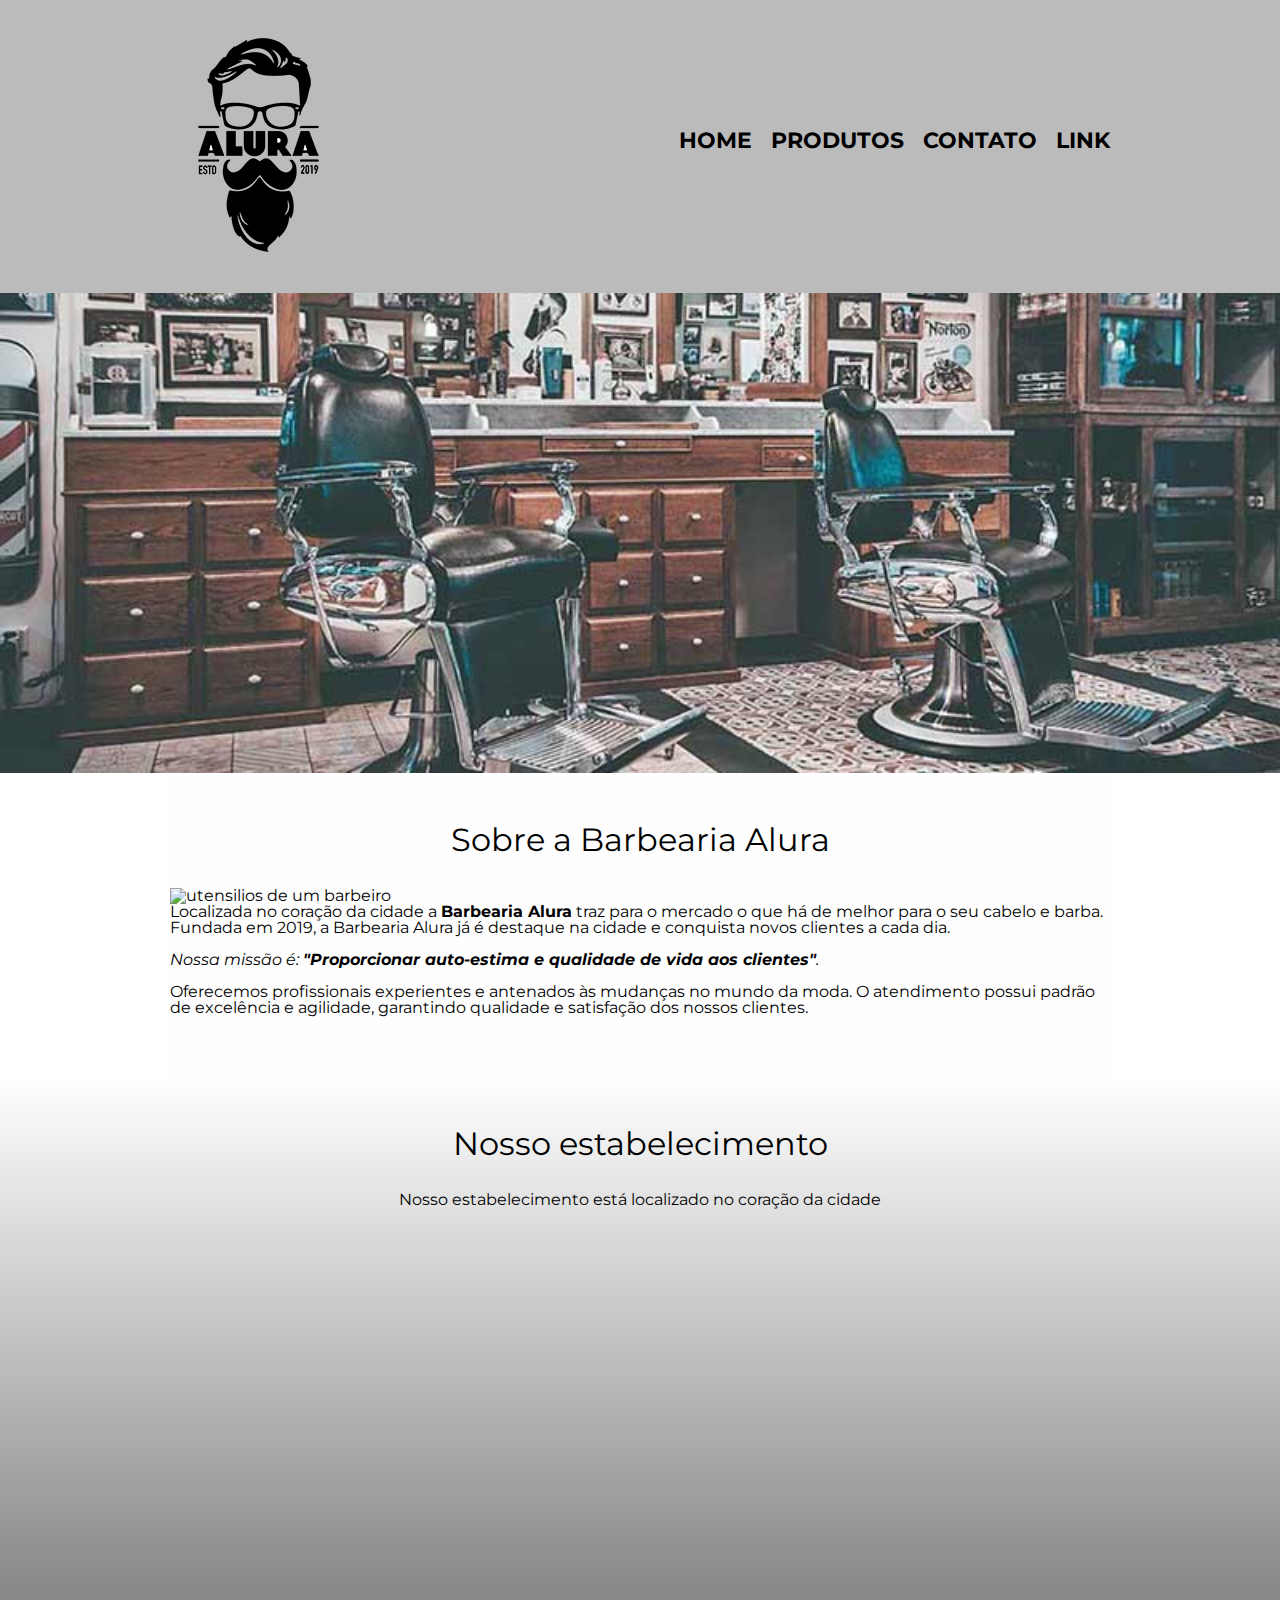
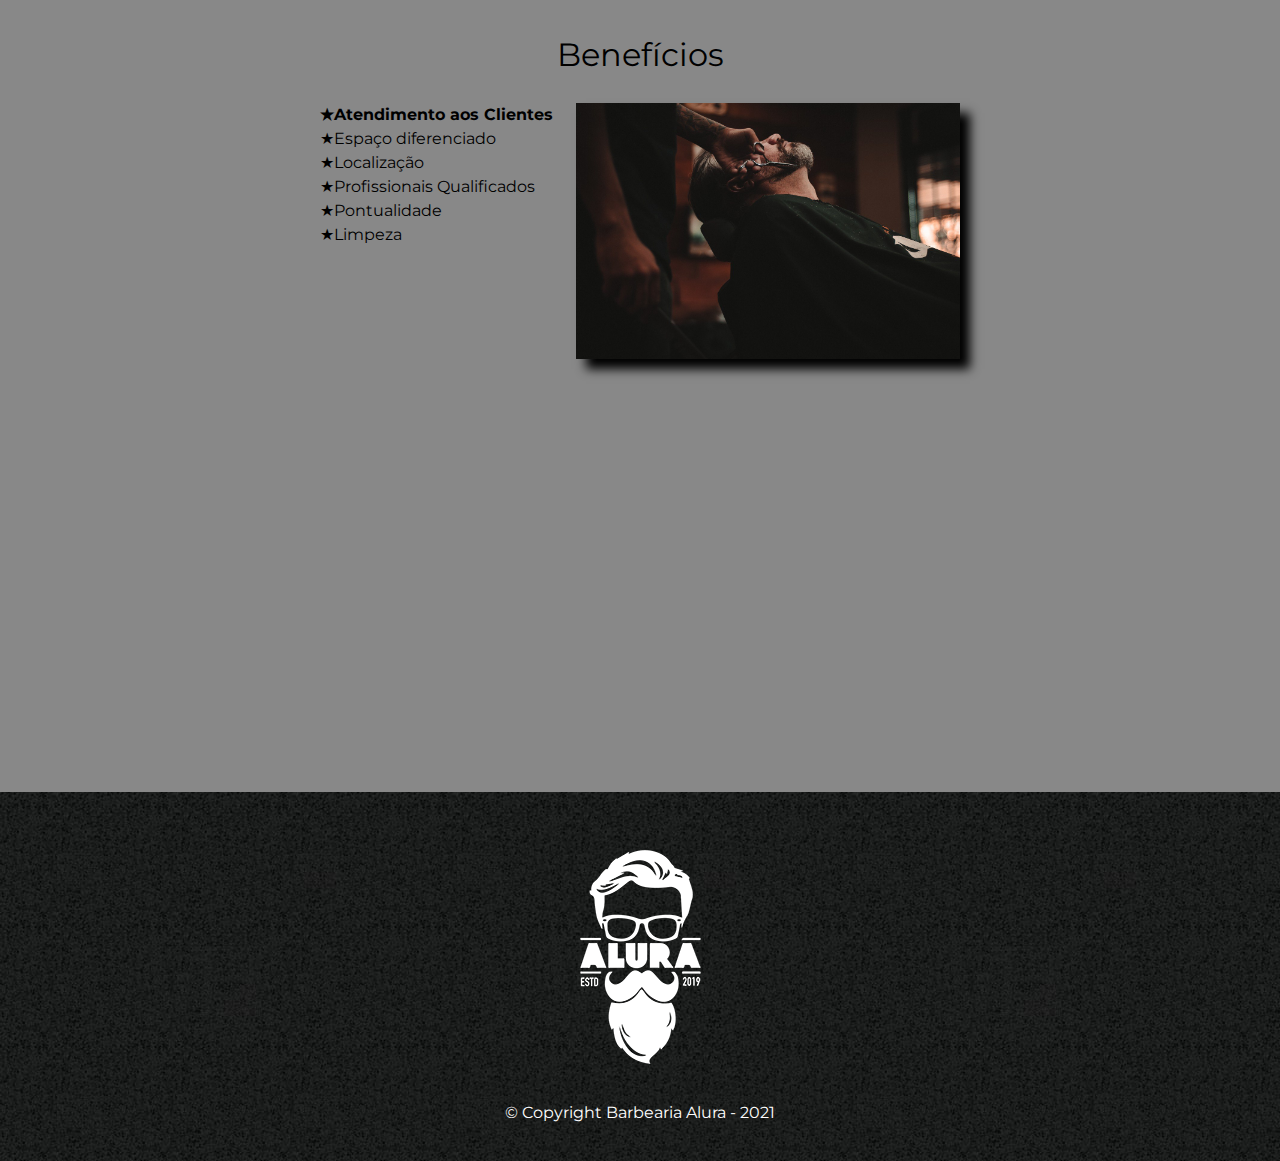
==== index.html @ 53b1ccc0 "commit init" ====
<!DOCTYPE html>
<html lang="pt-br">
	<head>
		<meta charset="UTF-8">
		<meta name="viewport" content="width=device-width">
		<title>Barbearia Alura</title>
		<link rel="stylesheet" href="reset.css">
		<link rel="stylesheet" href="style.css">
		<link href="https://fonts.googleapis.com/css2?family=Montserrat&display=swap" rel="stylesheet">
	</head>

	<body>
		<header>
			<div class="caixa">
				<h1><img src="images/logo.png"></h1>

				<nav>
					<ul>
						<li><a href="index.html">Home</a></li>
						<li><a href="produtos.html">Produtos</a></li>
						<li><a href="contato.html">Contato</a></li>
						<li><a href="https://www.youtube.com" target="_blank">Link</a></li>
					</ul>
				</nav>
			</div>
	</header>

	<img class="banner" src="images/barbeariaAlura.jpg">

	<main>
		<section class="principal">
			<h2 class="titulo-principal">Sobre a Barbearia Alura</h2>

			<img class="images/utensilios" src="utensilios.jpg" alt="utensilios de um barbeiro">
	 
			<p>Localizada no coração da cidade a <strong>Barbearia Alura</strong> traz para o mercado o que há de melhor para o seu cabelo e barba. Fundada em 2019, a Barbearia Alura já é destaque na cidade e conquista novos clientes a cada dia.</p>

			<p id="missao"><em>Nossa missão é: <strong>"Proporcionar auto-estima e qualidade de vida aos clientes"</strong>.</em></p>

			<p>Oferecemos profissionais experientes e antenados às mudanças no mundo da moda. O atendimento possui padrão de excelência e agilidade, garantindo qualidade e satisfação dos nossos clientes.</p>
		</section>

		<section class="mapa">
			<h3 class="titulo-principal">Nosso estabelecimento</h3>
			<p>Nosso estabelecimento está localizado no coração da cidade</p>

			<div class="mapa-conteudo">
				<iframe src="https://www.google.com/maps/embed?pb=!1m18!1m12!1m3!1d3656.448461141139!2d-46.63465874989987!3d-23.588244284594357!2m3!1f0!2f0!3f0!3m2!1i1024!2i768!4f13.1!3m3!1m2!1s0x94ce5a2b2ed7f3a1%3A0xab35da2f5ca62674!2sCaelum%20-%20Escola%20de%20Tecnologia!5e0!3m2!1spt-BR!2sbr!4v1631386577408!5m2!1spt-BR!2sbr" width="100%" height="300" style="border:0;" allowfullscreen="" loading="lazy"></iframe>
			</div>
		</section>

		<section class="beneficios">
			<h3 class="titulo-principal">Benefícios</h3>

			<div class="beneficios-conteudo">
				<ul class="lista-beneficios">
					<li class="itens">Atendimento aos Clientes</li>
					<li class="itens">Espaço diferenciado</li>
					<li class="itens">Localização</li>
					<li class="itens">Profissionais Qualificados</li>
					<li class="itens">Pontualidade</li>
					<li class="itens">Limpeza</li>
				</ul><img src="images/beneficios.jpg" class="imagem-beneficios">
			</div>

			<div class="video">
				<iframe width="100%" height="315" src="https://www.youtube.com/embed/wcVVXUV0YUY" title="YouTube video player" frameborder="0" allow="accelerometer; autoplay; clipboard-write; encrypted-media; gyroscope; picture-in-picture" allowfullscreen></iframe>
			</div>
		</section>
	</main>

		<footer>
			<img src="images/logo-branco.png">
			<p class="copyright"> &copy; Copyright Barbearia Alura - 2021</p>
		</footer>

	</body>
</html>
---- style.css ----
body {
	font-family: 'Montserrat', sans-serif;
}

header {
	background: #BBBBBB;
	padding: 20px 0;
}

.caixa{
	position: relative;
	width: 940px;
	margin: 0 auto;
}

nav {
	position: absolute;
	top: 110px;
	right: 0;
}

nav li {
	display: inline;
	margin: 0 0 0 15px;
}


nav a {
	color: #000000;
	font-weight: bold;
	text-transform: uppercase;
	font-size: 22px;
	text-decoration: none;
}

nav a:hover {
	color: #C78C19;
	
}

.centralizacao {
	width: 940px;
	margin: 0 auto;	
}

.produtos {
	width: 940px;
	margin: 50px auto;
	padding: 100px 0;

}

.produtos li {
	display: inline-block;
	width: 30%;
	text-align: center;
	vertical-align: top;
	margin: 0 1.5%;
	padding: 30px 20px;
	box-sizing: border-box;
	border: 2px solid #000000;
	border-radius: 10px;

}


.produtos li:hover {
	border-color: #C78C19;
	transform: scale(1.05);
}

.produtos li:active {
	border-color: green;
}

.produtos h2 {
	font-size: 30px;
	font-weight: bold;
}

.produtos li:hover h2 {
	
}

.produto-descricao {
	font-size: 18px;
}

.produto-preco {
	font-weight: bold;
	font-size: 22px;
	margin-top: 10px;
}

footer {
	text-align: center;
	background: url("images/bg.jpg");
	padding: 40px 0;
}

.copyright {
	text-size: 14px;
	color: #FFFFFF;
	margin-top: 20px;
}

main {
	
}

form {
	margin: 40px 0;
}

form label, form legend {
	display:  block;
	font-size: 20px;
	margin: 0 0 10px;
}

.input-padrao {
	display: block;
	margin: 0 0 20px;
	padding: 10px 25px;
	width:  50%;
}

.checkbox {
	margin: 20px 0;
}

.enviar {
	width: 40%;
	padding: 15px 0;
	background: orange;
	border: none;
	color:  white;
	font-weight: bold;
	font-size: 18px;
	border-radius: 5px;		
	transition: 0.3s all;
	cursor: pointer;
}

.enviar:hover {
	background: darkorange;
	transform: scale(1.05);

}

table {
	margin: 20px 0 40px;
}

thead {
	background: #555555;
	color: white;
	font-weight: bold;
}

td, th {
	border: 1px solid #000000;
	padding: 8px 15px;
}

/* css página principal */

.banner {
	width: 100%;
	
}

.titulo-principal {
	text-align:  center;
	font-size:  2em;
	margin: 0 0 1em;
	clear: left;


}

.principal {
	padding: 3em 0;
	background: #FEFEFE;
	width: 940px;
	margin: 0 auto;

}

.principal p {
	margin: 0 0 1em;
}

.principal strong {
	font-weight: bold;
}

.principal em {
	font-style: italic;
}

.utensilios {
	width: 120px;
	margin:  0 20px 20px 0;
	float: left;
}

.mapa {
	padding: 3em 0;
	background: linear-gradient(#FEFEFE, #888888);
}

.mapa-conteudo {
	width: 940px;
	margin: 0 auto;
}

.mapa p {
	padding: 0 0 2em;
	text-align: center;
}

.beneficios {
	padding: 3em 0;
	background: #888888;
}

.beneficios-conteudo {
	width: 640px;
	margin: 0 auto;
}

.lista-beneficios {
	width: 40%;
	display: inline-block;
	vertical-align: top;
}

.itens:first-child {
	font-weight: bold;
}

.itens {
	line-height: 1.5;
}

.itens:before {
	content: "★";
}

.imagem-beneficios {
	width:  60%;
	opacity: 1;
	transition: 400ms;
	box-shadow: 10px 10px 10px #000000;
}

.imagem-beneficios:hover{
	opacity: 0.7;

}

.video {
	width: 560px;
	margin: 2em auto;
}

@media screen and (max-width: 480px) { 
    .caixa, .principal, .beneficios-conteudo, .mapa-conteudo, .video {
        width: auto;
    }

    h1 {
    text-align: center;
	}

	nav {
    position:static;
	}

	.lista-beneficios, imagem-beneficios {
    width: 100%
	}

}
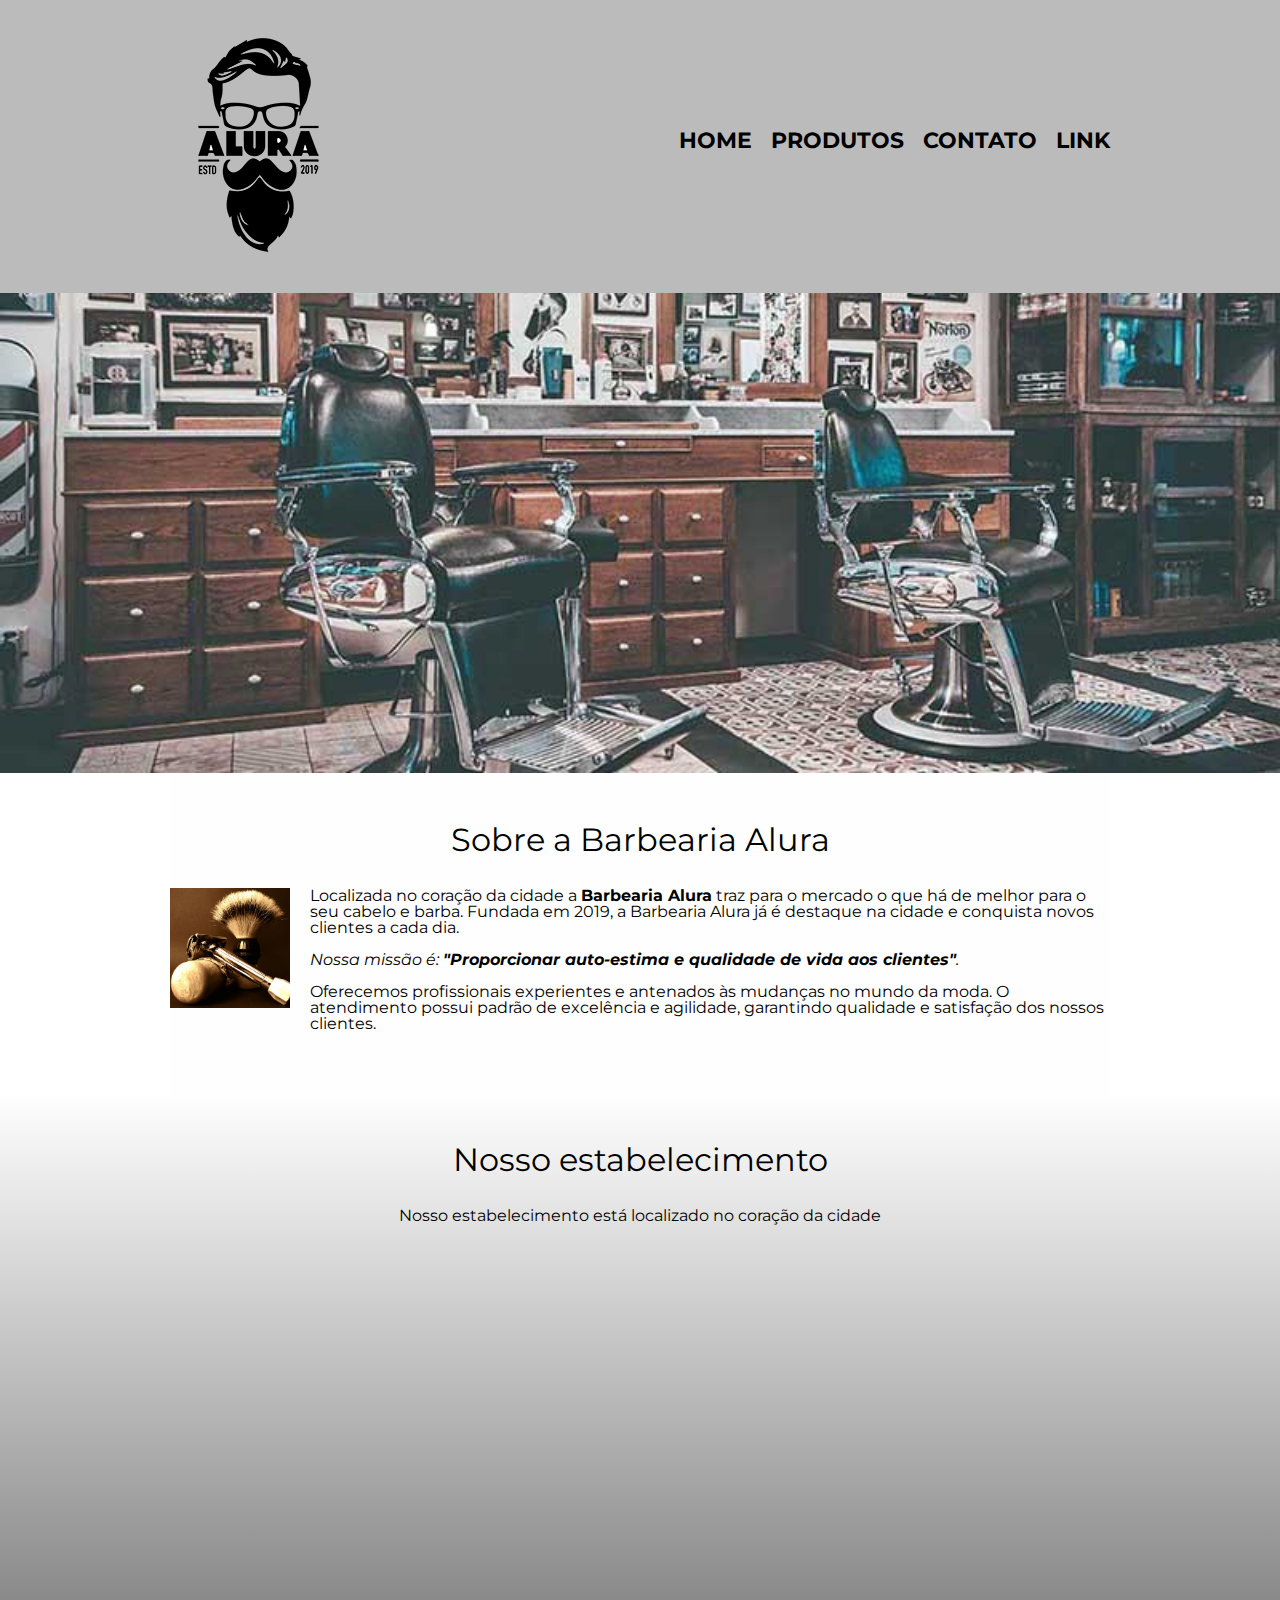
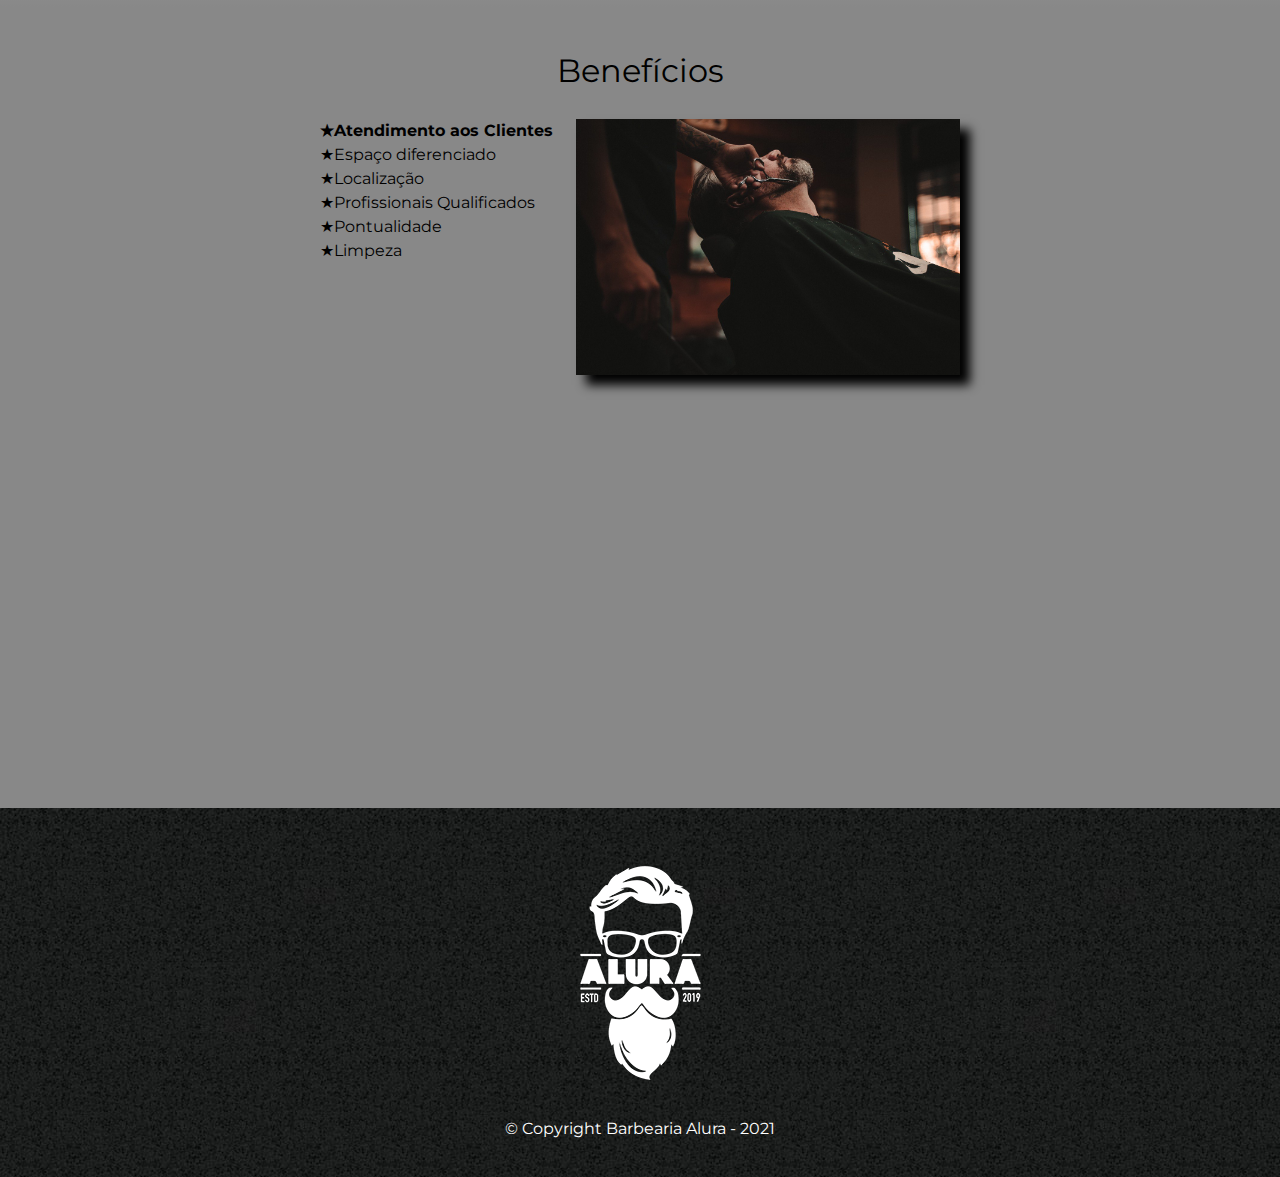
==== commit 0accf60b: "concertando" ====
--- a/index.html
+++ b/index.html
@@ -19,7 +19,7 @@
 						<li><a href="index.html">Home</a></li>
 						<li><a href="produtos.html">Produtos</a></li>
 						<li><a href="contato.html">Contato</a></li>
-						<li><a href="https://www.youtube.com" target="_blank">Link</a></li>
+						<li><a href="https://www.linkedin.com/in/diogo-fontes-251339211/" target="_blank">Link</a></li>
 					</ul>
 				</nav>
 			</div>
@@ -31,7 +31,7 @@
 		<section class="principal">
 			<h2 class="titulo-principal">Sobre a Barbearia Alura</h2>
 
-			<img class="images/utensilios" src="utensilios.jpg" alt="utensilios de um barbeiro">
+			<img class="utensilios" src="images/utensilios.jpg" alt="utensilios de um barbeiro">
 	 
 			<p>Localizada no coração da cidade a <strong>Barbearia Alura</strong> traz para o mercado o que há de melhor para o seu cabelo e barba. Fundada em 2019, a Barbearia Alura já é destaque na cidade e conquista novos clientes a cada dia.</p>
 
